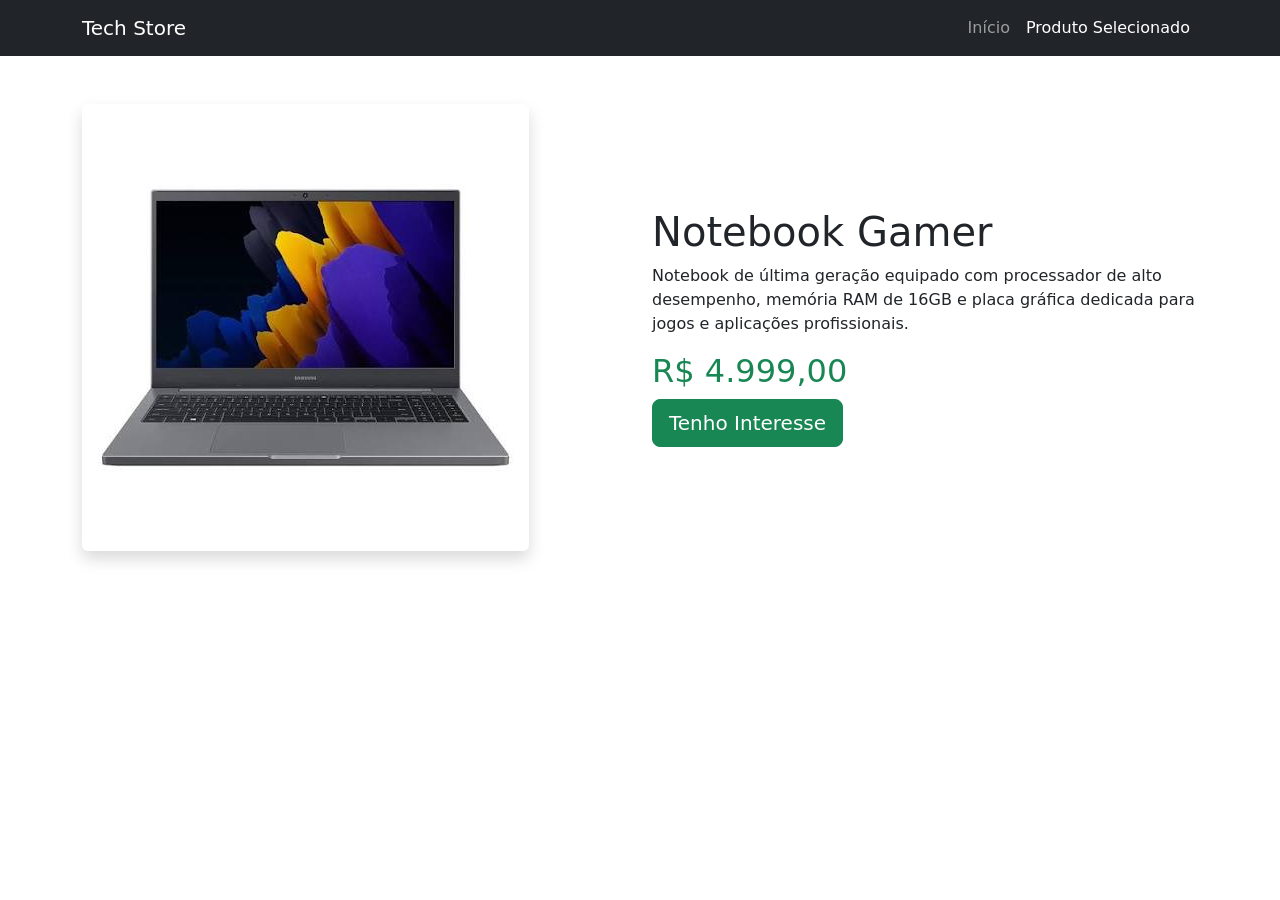
==== selecionado.html @ 08296fa2 "Add files via upload" ====
<!DOCTYPE html>
<html lang="pt-BR">
<head>
    <meta charset="UTF-8">
    <meta name="viewport" content="width=device-width, initial-scale=1">
    <title>Produto Selecionado</title>

    <link href="https://cdn.jsdelivr.net/npm/bootstrap@5.3.3/dist/css/bootstrap.min.css" rel="stylesheet">
    <link rel="stylesheet" href="css/style.css">
</head>
<body>
<nav class="navbar navbar-expand-lg navbar-dark bg-dark">
    <div class="container">
        <a class="navbar-brand" href="#">Tech Store</a>
        <div class="navbar-nav ms-auto">
            <a class="nav-link" href="index.html">Início</a>
            <a class="nav-link active" href="selecionado.html">
                Produto Selecionado
            </a>
        </div>
    </div>
</nav>
<div class="container my-5">

    <div class="row align-items-center">

        <div class="col-md-6">
            <img src="img/notebook.jpg"
                class="img-fluid rounded shadow"
                alt="Notebook Gamer">
        </div>

        <div class="col-md-6">
            <h1>Notebook Gamer</h1>

            <p>
                Notebook de última geração equipado com processador
                de alto desempenho, memória RAM de 16GB e placa
                gráfica dedicada para jogos e aplicações profissionais.
            </p>

            <h2 class="text-success">
                R$ 4.999,00
            </h2>

            <button class="btn btn-success btn-lg">
                Tenho Interesse
            </button>
        </div>

    </div>

</div>
</body>
</html>
---- css/style.css ----
.banner{
    background: url('../img/banner.jpg') center center;
    background-size: cover;
    height: 400px;
}
.banner h1{
    font-size: 3rem;
    font-weight: bold;
}
.card img{
    height: 220px;
    object-fit: cover;
}
footer{
    margin-top: 50px;
}
@media(max-width:768px){

    .banner{
        height: 250px;
    }

    .banner h1{
        font-size: 2rem;
    }
}
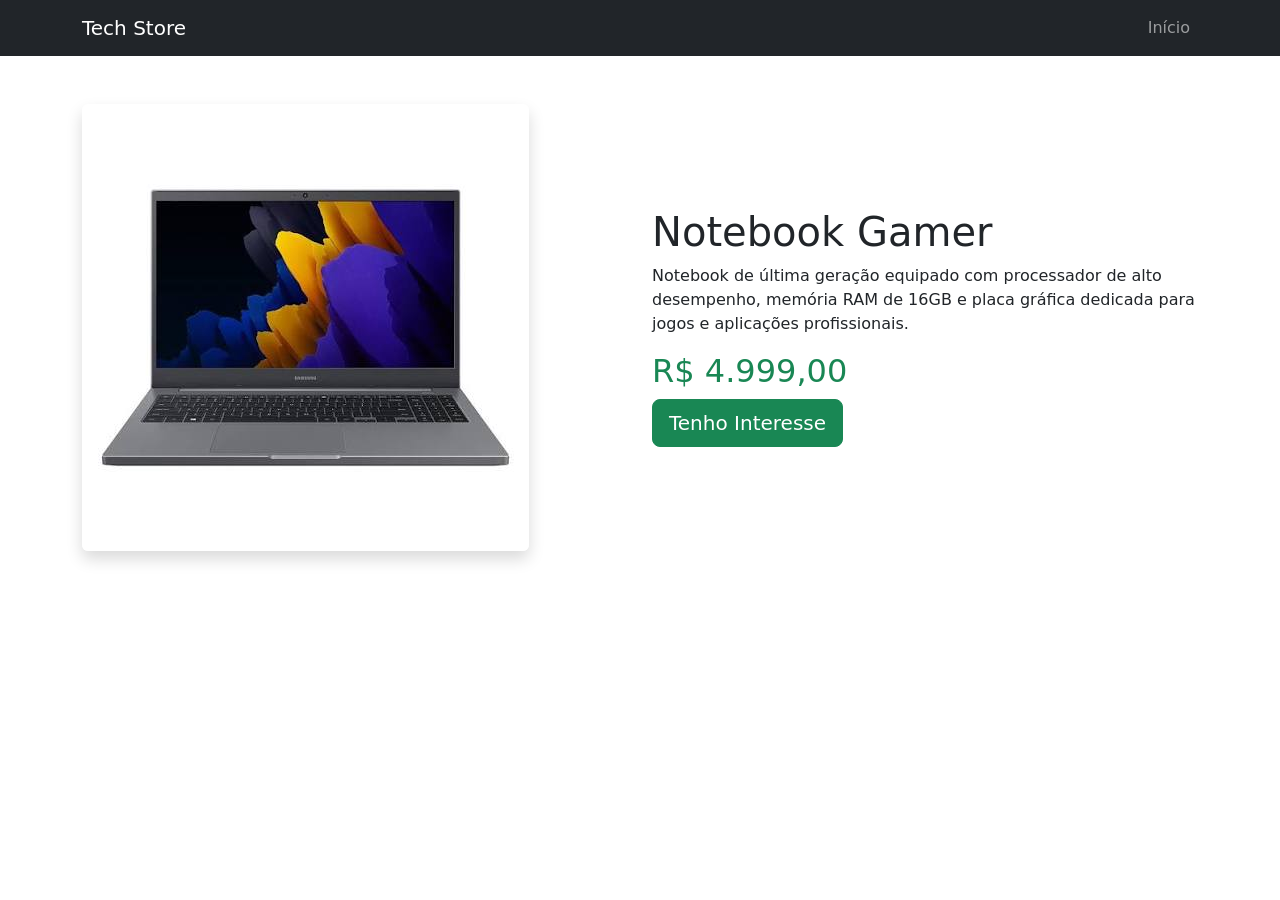
==== commit c5ac4a0e: "Fix HTML structure and formatting in selecionado.html" ====
--- a/selecionado.html
+++ b/selecionado.html
@@ -11,11 +11,9 @@
 <body>
 <nav class="navbar navbar-expand-lg navbar-dark bg-dark">
     <div class="container">
-        <a class="navbar-brand" href="#">Tech Store</a>
+        <a class="navbar-brand" href="index.html">Tech Store</a>
         <div class="navbar-nav ms-auto">
             <a class="nav-link" href="index.html">Início</a>
-            <a class="nav-link active" href="selecionado.html">
-                Produto Selecionado
             </a>
         </div>
     </div>
@@ -52,4 +50,4 @@
 
 </div>
 </body>
-</html>+</html>
